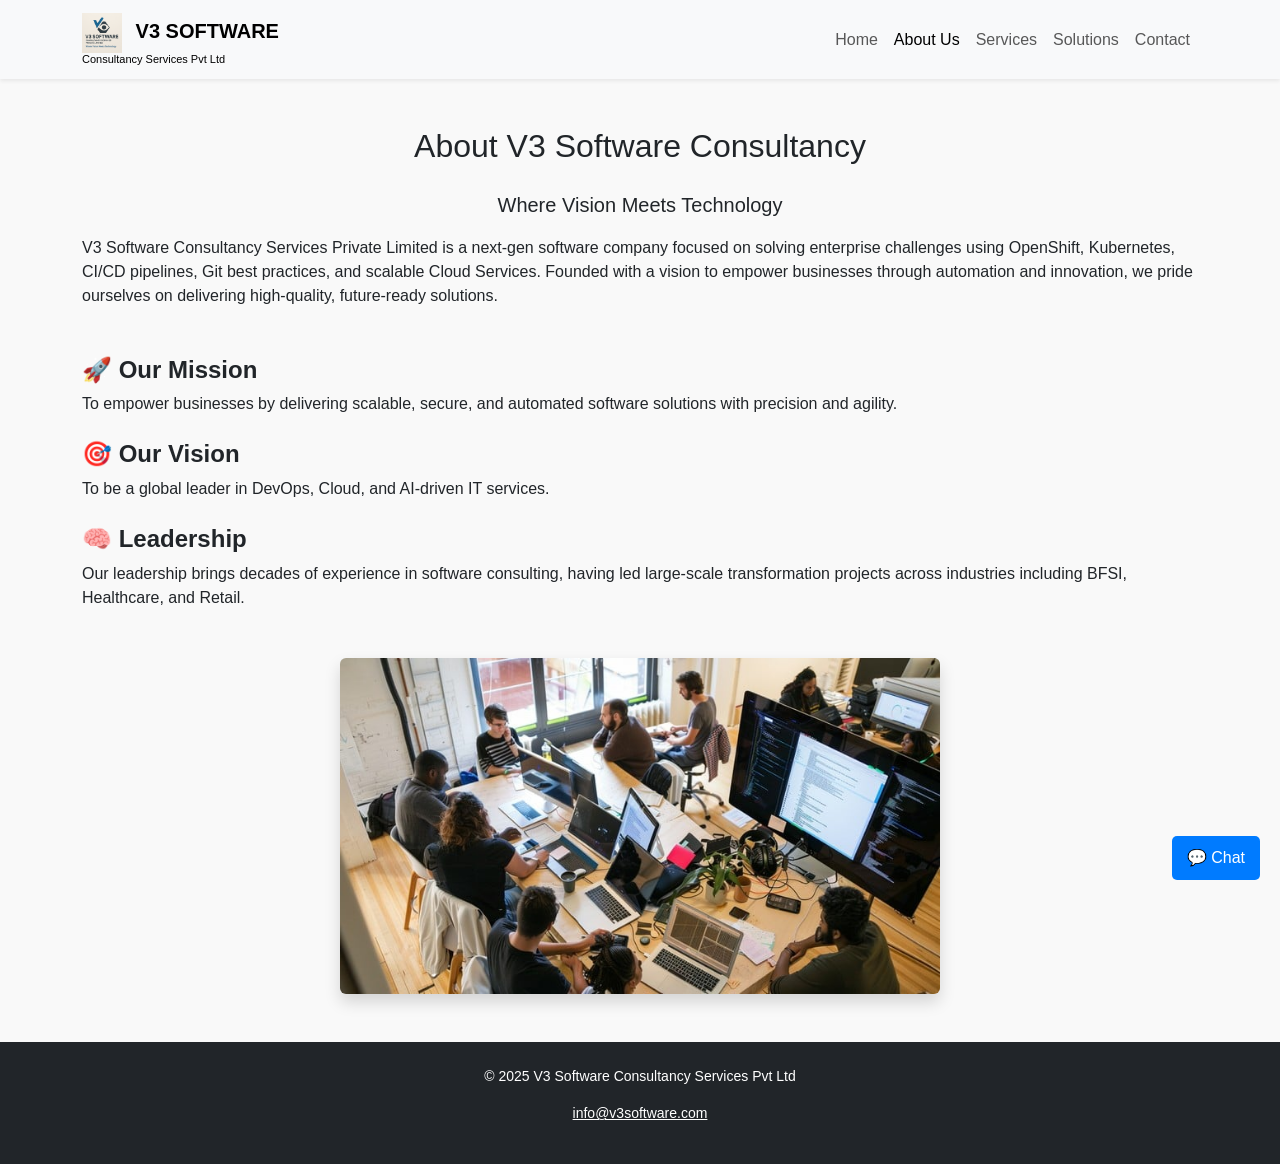
==== about.html @ 0a13f44a "Initial commit for V3 website" ====
<!DOCTYPE html>
<html lang="en">
<head>
  <meta charset="UTF-8" />
  <meta name="viewport" content="width=device-width, initial-scale=1.0"/>
  <title>About Us - V3 Software Consultancy</title>
  <link href="https://cdn.jsdelivr.net/npm/bootstrap@5.3.3/dist/css/bootstrap.min.css" rel="stylesheet">
  <link rel="stylesheet" href="css/style.css" />
</head>
<body>

<!-- Navbar -->
<nav class="navbar navbar-expand-lg navbar-light bg-light shadow-sm">
  <div class="container">
    <a class="navbar-brand" href="index.html">
      <img src="assets/logo.png" alt="V3 Logo" width="40" class="me-2">
      <strong>V3 SOFTWARE</strong><br />
      <small>Consultancy Services Pvt Ltd</small>
    </a>
    <button class="navbar-toggler" type="button" data-bs-toggle="collapse" data-bs-target="#navbarNav">
      <span class="navbar-toggler-icon"></span>
    </button>
    <div class="collapse navbar-collapse" id="navbarNav">
      <ul class="navbar-nav ms-auto">
        <li class="nav-item"><a class="nav-link" href="index.html">Home</a></li>
        <li class="nav-item"><a class="nav-link active" href="about.html">About Us</a></li>
        <li class="nav-item"><a class="nav-link" href="services.html">Services</a></li>
        <li class="nav-item"><a class="nav-link" href="solutions.html">Solutions</a></li>
        <li class="nav-item"><a class="nav-link" href="contact.html">Contact</a></li>
      </ul>
    </div>
  </div>
</nav>

<!-- About Section -->
<section class="py-5">
  <div class="container">
    <h2 class="text-center mb-4">About V3 Software Consultancy</h2>
    <p class="lead text-center">Where Vision Meets Technology</p>
    <p>V3 Software Consultancy Services Private Limited is a next-gen software company focused on solving enterprise challenges using OpenShift, Kubernetes, CI/CD pipelines, Git best practices, and scalable Cloud Services. Founded with a vision to empower businesses through automation and innovation, we pride ourselves on delivering high-quality, future-ready solutions.</p>

    <h4 class="mt-5">🚀 Our Mission</h4>
    <p>To empower businesses by delivering scalable, secure, and automated software solutions with precision and agility.</p>

    <h4 class="mt-4">🎯 Our Vision</h4>
    <p>To be a global leader in DevOps, Cloud, and AI-driven IT services.</p>

    <h4 class="mt-4">🧠 Leadership</h4>
    <p>Our leadership brings decades of experience in software consulting, having led large-scale transformation projects across industries including BFSI, Healthcare, and Retail.</p>

    <div class="text-center mt-5">
      <img src="assets/images/team.jpg" alt="V3 Team" class="img-fluid rounded shadow" style="max-width: 600px;">
    </div>
  </div>
</section>

<footer class="bg-dark text-white text-center py-4">
  <div class="container">
    <p>&copy; 2025 V3 Software Consultancy Services Pvt Ltd</p>
    <p><a href="mailto:info@v3software.com" class="text-white">info@v3software.com</a></p>
  </div>
</footer>

<script src="js/chatbot.js"></script>
<script src="https://cdn.jsdelivr.net/npm/bootstrap@5.3.3/dist/js/bootstrap.bundle.min.js"></script>
</body>
</html>
---- css/style.css ----
body {
  font-family: 'Segoe UI', sans-serif;
  background-color: #f9f9f9;
}

.navbar-brand small {
  font-size: 11px;
  display: block;
  line-height: 1.2;
}

.nav-link {
  font-weight: 500;
}

header.bg-primary {
  background: linear-gradient(to right, #0056b3, #007bff);
}

footer {
  font-size: 14px;
}

section h4 {
  font-weight: bold;
}
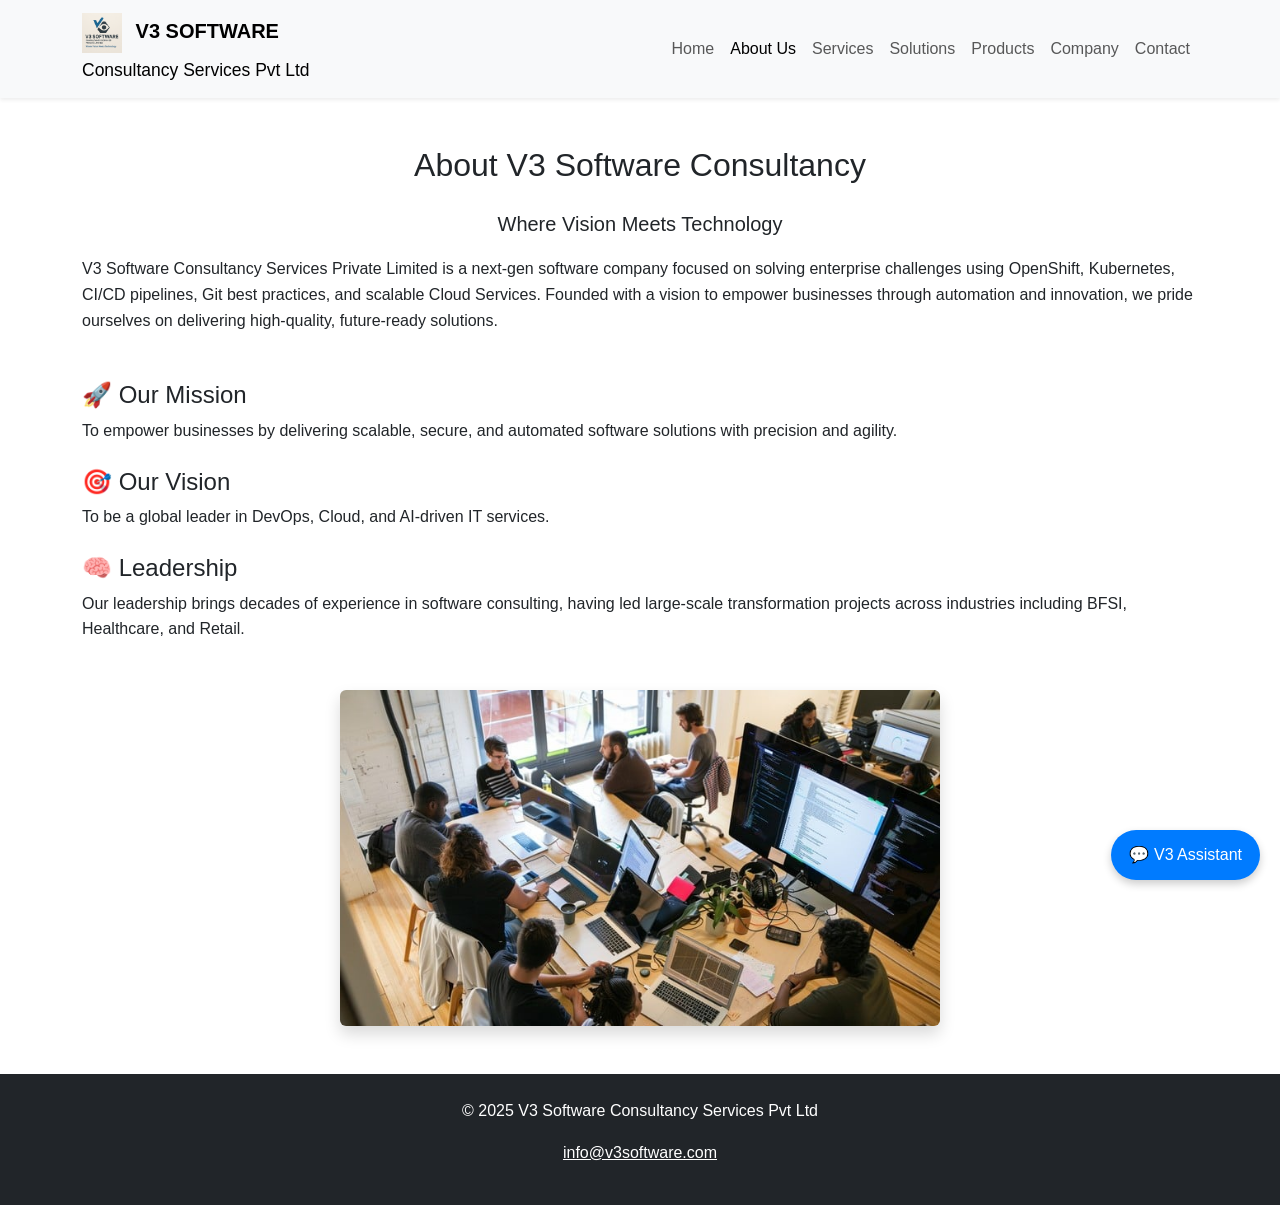
==== commit 21c63e6a: "company page added" ====
--- a/about.html
+++ b/about.html
@@ -26,6 +26,8 @@
         <li class="nav-item"><a class="nav-link active" href="about.html">About Us</a></li>
         <li class="nav-item"><a class="nav-link" href="services.html">Services</a></li>
         <li class="nav-item"><a class="nav-link" href="solutions.html">Solutions</a></li>
+	<li class="nav-item"><a class="nav-link" href="product.html">Products</a></li>
+	<li class="nav-item"><a class="nav-link" href="company.html">Company</a></li>
         <li class="nav-item"><a class="nav-link" href="contact.html">Contact</a></li>
       </ul>
     </div>
--- a/css/style.css
+++ b/css/style.css
@@ -1,27 +1,40 @@
-body {
-  font-family: 'Segoe UI', sans-serif;
-  background-color: #f9f9f9;
+/* Make images responsive */
+img {
+  max-width: 100%;
+  height: auto;
 }
 
-.navbar-brand small {
-  font-size: 11px;
-  display: block;
-  line-height: 1.2;
+/* Typography scaling */
+body {
+  font-family: "Segoe UI", sans-serif;
+  font-size: 1rem;
+  line-height: 1.6;
+  margin: 0;
+  padding: 0;
 }
 
-.nav-link {
-  font-weight: 500;
+/* Responsive padding for sections */
+section {
+  padding: 40px 20px;
 }
 
-header.bg-primary {
-  background: linear-gradient(to right, #0056b3, #007bff);
+/* Responsive nav collapse fallback */
+@media (max-width: 768px) {
+  h1, h2 {
+    font-size: 1.5rem;
+  }
+
+  .navbar-brand small {
+    display: block;
+    font-size: 0.75rem;
+  }
+
+  .carousel-item img {
+    height: auto !important;
+  }
+
+  footer p {
+    font-size: 0.9rem;
+  }
 }
 
-footer {
-  font-size: 14px;
-}
-
-section h4 {
-  font-weight: bold;
-}
-
